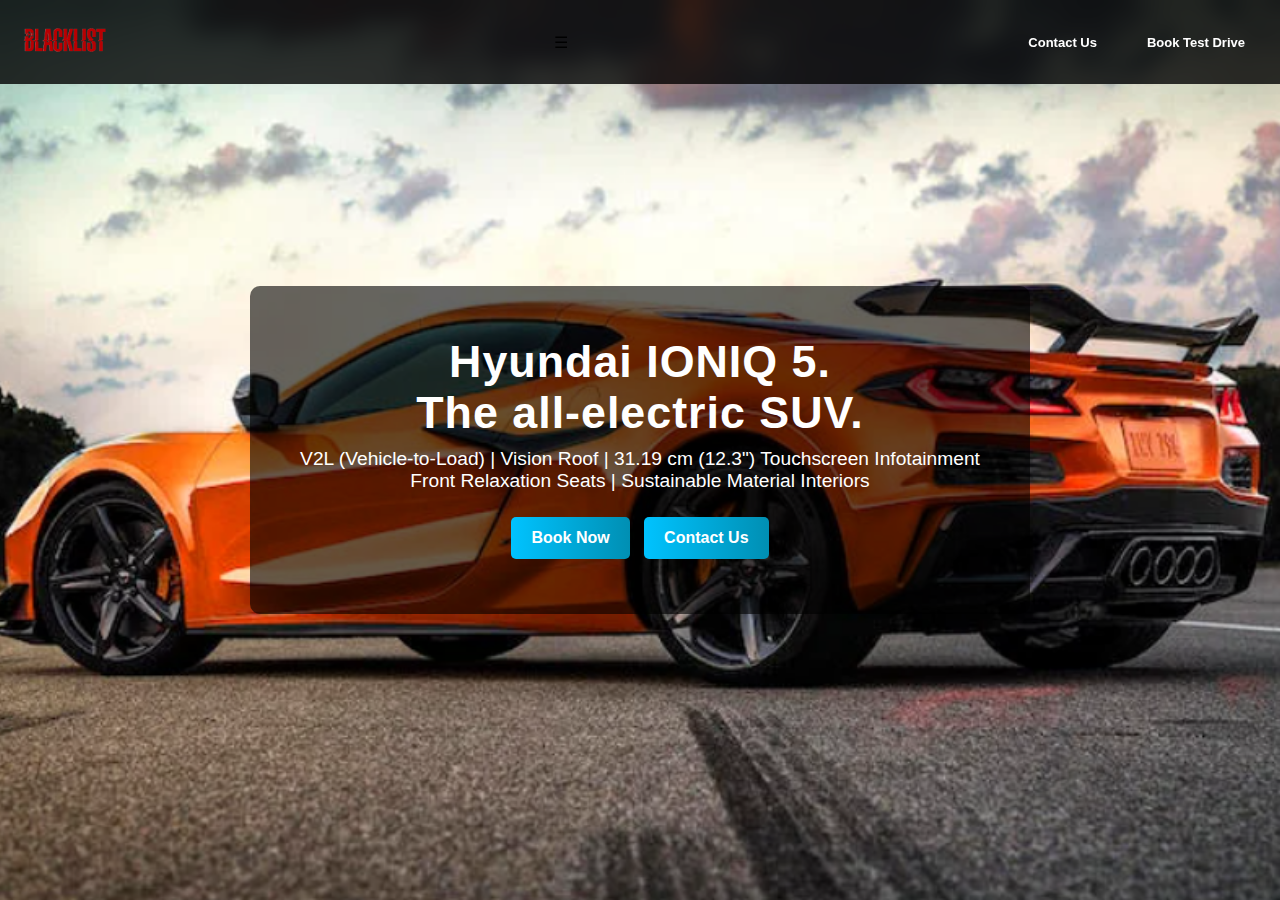
==== index.html @ d76ad525 "initial commit" ====
<!DOCTYPE html>
<html lang="en">
<head>
    <meta charset="UTF-8">
    <meta name="viewport" content="width=device-width, initial-scale=1.0">
    <title>Hyundai IONIQ 5</title>
    <link rel="stylesheet" href="style.css">
</head>
<body>

    <header>
        <div class="navbar">
            <a href="index.html">
                <img src="logo.png" alt="Hyundai Logo" class="logo">
            </a>

            <div class="hamburger" onclick="toggleMenu()">
                ☰
            </div>

            <nav class="nav-menu">
                <ul class="menu">
                    <!-- <li><a href="find-car.html">Find a Car</a></li>
                    <li><a href="buy.html">Click to Buy</a></li>
                    <li><a href="service.html">Connect to Service</a></li>
                    <li><a href="story.html">Hyundai Story</a></li>
                    <li><a href="mobility.html">Mobility Solutions</a></li>
                    <li><a href="investor.html">Investor Relations</a></li> -->
                    <li><a href="contact.html">Contact Us</a></li>
                    <li><a href="book-test-drive.html">Book Test Drive</a></li>
                </ul>
            </nav>
        </div>
    </header>

    <section class="hero-section">
        <div class="overlay">
            <div class="text-container">
                <h1>Hyundai IONIQ 5. <br>The all-electric SUV.</h1>
                <p>
                    V2L (Vehicle-to-Load) | Vision Roof | 31.19 cm (12.3") Touchscreen Infotainment <br>
                    Front Relaxation Seats | Sustainable Material Interiors
                </p>
                <div class="button-container">
                    <button class="book-now" onclick="window.location.href='book-test-drive.html'">Book Now</button>
                    <button class="know-more" onclick="window.location.href='contact.html'">Contact Us</button>
                </div>
            </div>
        </div>
    </section>

    <script src="script.js"></script>

</body>
</html>
---- style.css ----
/* General Styles */
* {
    margin: 0;
    padding: 0;
    box-sizing: border-box;
    font-family: 'Arial', sans-serif;
}

/* Full Width Navbar */
.navbar {
    display: flex;
    justify-content: space-between;
    align-items: center;
    width: 100%;
    padding: 15px 20px;
    position: fixed;
    top: 0;
    left: 0;
    background: rgba(0, 0, 0, 0.8);
    backdrop-filter: blur(10px);
    z-index: 1000;
}

.navbar .logo {
    height: 50px;
    cursor: pointer;
}

.navbar ul {
    list-style: none;
    display: flex;
    gap: 20px;
}

.navbar ul li {
    display: inline;
}

.navbar ul li a {
    text-decoration: none;
    color: white;
    font-weight: bold;
    transition: color 0.3s ease-in-out;
    padding: 10px 15px;
    font-size: small;
    
}

.navbar ul li a:hover {
    color: #00c3ff;
}

/* Hero Section with Background Image */
.hero-section {
    width: 100%;
    height: 100vh;
    background: url('coverimg.PNG') no-repeat center center/cover;
    display: flex;
    align-items: center;
    justify-content: center;
    text-align: center;
    position: relative;
}

/* Overlay for Better Readability */
.overlay {
    background: rgba(0, 0, 0, 0.6);
    padding: 50px;
    border-radius: 10px;
    color: white;
    text-align: center;
}

.text-container h1 {
    font-size: 2.8em;
    font-weight: bold;
    letter-spacing: 1px;
}

.text-container p {
    font-size: 1.2em;
    margin-top: 10px;
}

/* Buttons */
.button-container {
    margin-top: 20px;
}

.button-container button {
    background: linear-gradient(90deg, #00c3ff, #008fb3);
    color: white;
    padding: 12px 20px;
    border: none;
    cursor: pointer;
    border-radius: 5px;
    font-size: 1em;
    font-weight: bold;
    margin: 5px;
    transition: transform 0.3s, background 0.3s;
}

.button-container button:hover {
    background: linear-gradient(90deg, #008fb3, #00509e);
    transform: scale(1.05);
}

/* Form Sections (Contact Us & Book Test Drive) */
.form-section {
    max-width: 600px;
    margin:17vh 0 1vh 0;
    height: 88vh;
    position: relative;
    justify-self: center;
    background: white;
    padding: 30px;
    border-radius: 10px;
    box-shadow: 0px 4px 10px rgba(0, 0, 0, 0.1);
    text-align: center;
    transition: 0.3s ease-in-out;
    
}

.form-section:hover {
    transform: translateY(-5px);
    box-shadow: 0px 8px 20px rgba(0, 0, 0, 0.2);
}

.form-section h1 {
    color: #002c5f;
    font-size: 1.5em;
    margin-bottom: 10px;
}

.form-section p {
    color: #555;
    margin-bottom: 20px;
    font-size: 1em;
}

/* Form Inputs */
form {
    display: flex;
    flex-direction: column;
    gap: 10px;
}

form label {
    font-weight: bold;
    text-align: left;
    font-size: 1em;
}

form input, form select, form textarea {
    width: 100%;
    padding: 0.5vh;
    border: 2px solid #ccc;
    border-radius: 5px;
    font-size: 1em;
    transition: border-color 0.3s;
}

form input:focus, form select:focus, form textarea:focus {
    border-color: #00c3ff;
    outline: none;
}

form button {
    background: linear-gradient(90deg, #002c5f, #00509e);
    color: white;
    border: none;
    padding: 14px;
    font-size: 1.1em;
    cursor: pointer;
    border-radius: 5px;
    transition: transform 0.3s;
}

form button:hover {
    background: linear-gradient(90deg, #00509e, #003d7c);
    transform: scale(1.05);
}

/* Responsive Slide-in Menu */
/* .menu-icon {
    display: none;
    font-size: 30px;
    color: white;
    cursor: pointer;
   
}

.menu {
    position: fixed;
    top: 0;
    left: -250px;
    width: 250px;
    height: 100%;
    background: rgba(0, 0, 0, 0.9);
    backdrop-filter: blur(10px);
    display: flex;
    flex-direction: column;
    padding-top: 60px;
    transition: left 0.3s ease-in-out;
}

.menu.active {
    left: 0;
}

.menu ul {
    list-style: none;
    padding: 0;
}

.menu ul li {
    padding: 15px;
    text-align: center;
}

.menu ul li a {
    text-decoration: none;
    color: white;
    font-size: 1.2em;
    transition: color 0.3s;
}

.menu ul li a:hover {
    color: #00c3ff;
}

/* Close Button */
/* .close-btn {
    position: absolute;
    top: 15px;
    right: 15px;
    font-size: 30px;
    cursor: pointer;
    color: white;
} */ 

/* Responsive Design */
@media (max-width: 1024px) {
    .overlay {
        width: 85%;
        padding: 40px;
    }
    
    .text-container h1 {
        font-size: 2.2em;
    }

    .text-container p {
        font-size: 1.1em;
    }

    .form-section {
        max-width: 90%;
        padding: 25px;
        margin: 15vh;
    }

}

@media (max-width: 768px) {
    .menu-icon {
        display: flex;
        font-size: 30px;
        color: white;
        cursor: pointer;
        margin-right: -80%;
       
    }
    
    
    .menu-icon {
        display: block;
    }

    .form-section {
        max-width: 95%;
        padding: 20px;
        margin: 15vh 2vh 0 2vh;
        
    }
}

@media (max-width: 480px) {
    /* .menu-icon {
        display: flex;
        font-size: 30px;
        color: white;
        cursor: pointer;
        margin-right: -60%;
       
    } */
    .overlay {
        width: 95%;
        padding: 20px;
    }
    .navbar ul li a{
        font-size: 1.3vh;
    }

    .text-container h1 {
        font-size: 1.5em;
    }

    .text-container p {
        font-size: 0.9em;
    }

    .button-container button {
        padding: 10px 15px;
        font-size: 0.9em;
    }

    .form-section {
        max-width: 98%;
        padding: 15px;
        margin: 15vh 2vh 0 2vh;
    }

    form button {
        padding: 12px;
        font-size: 1em;
    }
}
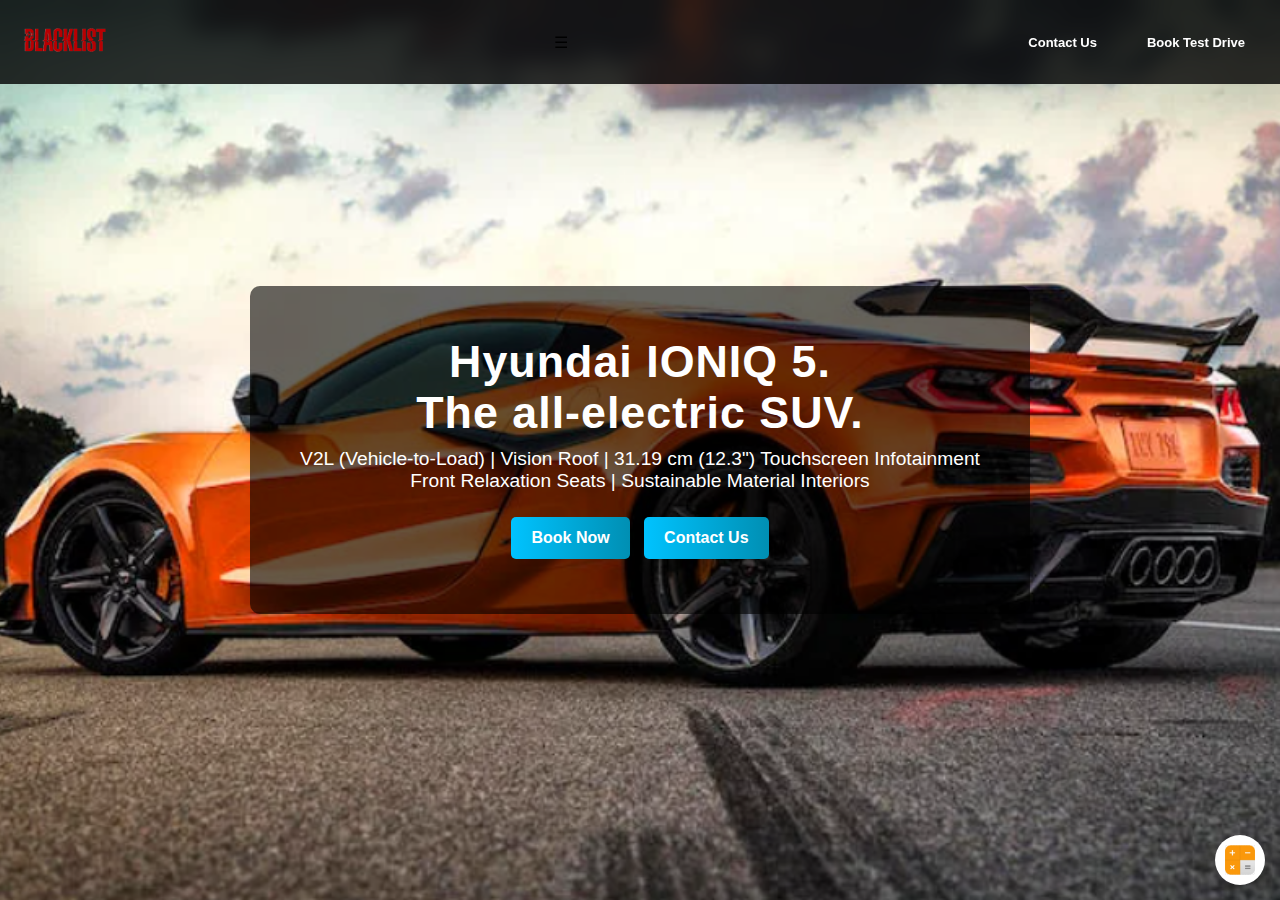
==== commit 22680200: "included calculator" ====
--- a/index.html
+++ b/index.html
@@ -52,4 +52,38 @@
     <script src="script.js"></script>
 
 </body>
-</html>
+
+<!-- Floating Calculator Icon -->
+<button class="calculator-icon" onclick="toggleCalculator()">
+    <img src="Capture.PNG" alt="Calculator">
+</button>
+
+<!-- Popup Calculator -->
+<div id="calculator-popup" class="calculator-popup">
+    <div class="calculator-header">
+        <span>Calculator</span>
+        <button class="close-btn" onclick="toggleCalculator()">X</button>
+    </div>
+    <div class="calculator-body">
+        <input type="text" id="calc-display" disabled>
+        <div class="calc-buttons">
+            <button onclick="appendCalcInput('7')">7</button>
+            <button onclick="appendCalcInput('8')">8</button>
+            <button onclick="appendCalcInput('9')">9</button>
+            <button onclick="appendCalcInput('/')">/</button>
+            <button onclick="appendCalcInput('4')">4</button>
+            <button onclick="appendCalcInput('5')">5</button>
+            <button onclick="appendCalcInput('6')">6</button>
+            <button onclick="appendCalcInput('*')">*</button>
+            <button onclick="appendCalcInput('1')">1</button>
+            <button onclick="appendCalcInput('2')">2</button>
+            <button onclick="appendCalcInput('3')">3</button>
+            <button onclick="appendCalcInput('-')">-</button>
+            <button onclick="appendCalcInput('0')">0</button>
+            <button onclick="appendCalcInput('.')">.</button>
+            <button onclick="clearCalc()">C</button>
+            <button onclick="calculateResult()">=</button>
+            <button onclick="appendCalcInput('+')">+</button>
+        </div>
+    </div>
+</div>
--- a/style.css
+++ b/style.css
@@ -326,3 +326,118 @@
         font-size: 1em;
     }
 }
+
+/* CALCULAGTOR CSS */
+/* Popup Calculator */
+/* Floating Calculator Icon */
+.calculator-icon {
+    position: fixed;
+    bottom: 15px;
+    right: 15px;
+    width: 50px;
+    height: 50px;
+    background: rgb(255, 255, 255);
+    border: none;
+    border-radius: 50%;
+    cursor: pointer;
+    box-shadow: 0px 4px 10px rgba(0, 0, 0, 0.2);
+    display: flex;
+    justify-content: center;
+    align-items: center;
+    transition: transform 0.3s, background 0.3s;
+}
+
+.calculator-icon img {
+    width: 30px;
+    height: 30px;
+}
+
+.calculator-icon:hover {
+    transform: scale(1.1);
+    background: #f0f0f0;
+}
+
+/* Popup Calculator */
+/* Popup Calculator */
+/* Popup Calculator */
+.calculator-popup {
+    position: fixed;
+    bottom: 10px;
+    right: 10px;
+    background: rgba(0, 0, 0, 0.9);
+    padding: 15px;
+    border-radius: 10px;
+    display: none; /* Initially hidden */
+    flex-direction: column;
+    z-index: 1000;
+    transform: translateY(100%);
+    opacity: 0;
+    transition: transform 0.3s ease-in-out, opacity 0.3s ease-in-out;
+}
+
+/* Slide-in animation */
+.calculator-popup.show {
+    transform: translateY(0);
+    opacity: 1;
+}
+
+/* Slide-out animation */
+.calculator-popup.hide {
+    transform: translateY(100%);
+    opacity: 0;
+}
+
+.calculator-header {
+    display: flex;
+    justify-content: space-between;
+    color: white;
+    font-size: 1.2em;
+    margin-bottom: 5px;
+}
+
+.close-btn {
+    background: none;
+    border: none;
+    color: white;
+    cursor: pointer;
+    font-size: 1.2em;
+    animation: slideOut 0.3s ease-in-out;
+
+}
+
+.calculator-body {
+    display: flex;
+    flex-direction: column;
+}
+
+#calc-display {
+    width: 100%;
+    padding: 5px;
+    margin-bottom: 5px;
+    font-size: 1.2em;
+    text-align: right;
+    background: white;
+    border: none;
+    border-radius: 5px;
+}
+
+.calc-buttons {
+    display: grid;
+    grid-template-columns: repeat(4, 1fr);
+    gap: 5px;
+}
+
+.calc-buttons button {
+    padding: 10px;
+    background: #444;
+    color: white;
+    border: none;
+    border-radius: 5px;
+    cursor: pointer;
+    transition: background 0.3s;
+}
+
+.calc-buttons button:hover {
+    background: #666;
+}
+
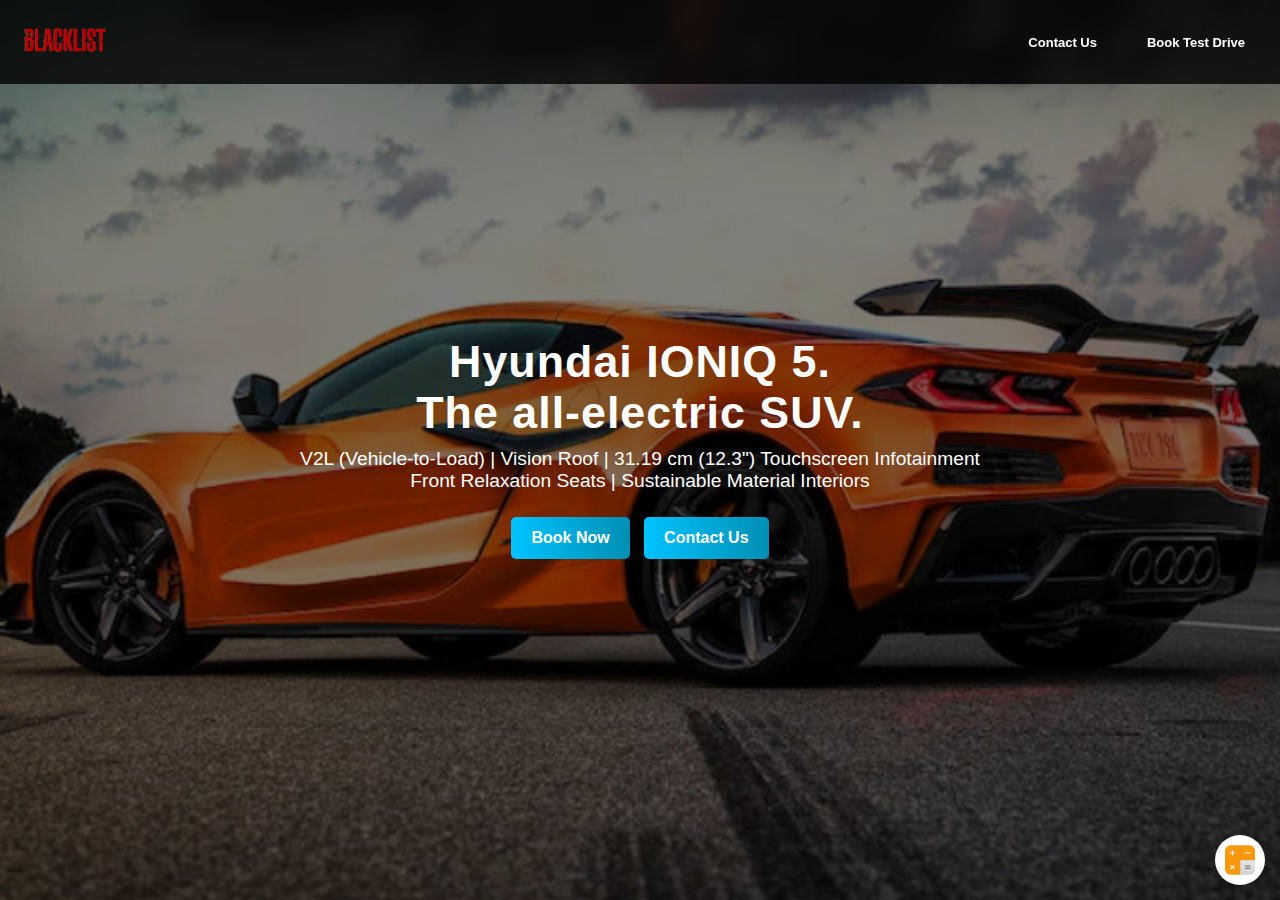
==== commit 9a340175: "Updated the responsivity" ====
--- a/index.html
+++ b/index.html
@@ -14,9 +14,6 @@
                 <img src="logo.png" alt="Hyundai Logo" class="logo">
             </a>
 
-            <div class="hamburger" onclick="toggleMenu()">
-                ☰
-            </div>
 
             <nav class="nav-menu">
                 <ul class="menu">
@@ -48,7 +45,22 @@
             </div>
         </div>
     </section>
-
+    <script>
+        const images = ["coverimg.PNG", "car2.jpg", "car3.jpg"];
+        let currentIndex = 0;
+        
+        function changeBackground() {
+            document.querySelector(".hero-section").style.backgroundImage = `url('${images[currentIndex]}')`;
+            currentIndex = (currentIndex + 1) % images.length;
+        }
+    
+        // Initial background set
+        changeBackground();
+    
+        // Change background every 3 seconds
+        setInterval(changeBackground, 3000);
+    </script>
+    
     <script src="script.js"></script>
 
 </body>
--- a/style.css
+++ b/style.css
@@ -52,24 +52,29 @@
 
 /* Hero Section with Background Image */
 .hero-section {
+    position: relative;
     width: 100%;
-    height: 100vh;
-    background: url('coverimg.PNG') no-repeat center center/cover;
-    display: flex;
+    height: 100vh; /* Adjust as needed */
+    background-size: cover;
+    background-position: center;
+    background-repeat: no-repeat;
+    transition: background-image 1s ease-in-out;
+}
+
+.overlay {
+    position: absolute;
+    top: 0;
+    left: 0;
+    width: 100%;
+    height: 100%;
+    background: rgba(0, 0, 0, 0.5); /* Dark overlay for text readability */
+    display: flex;
+    justify-content: center;
     align-items: center;
-    justify-content: center;
+    color: white;
     text-align: center;
-    position: relative;
-}
-
-/* Overlay for Better Readability */
-.overlay {
-    background: rgba(0, 0, 0, 0.6);
-    padding: 50px;
-    border-radius: 10px;
-    color: white;
-    text-align: center;
-}
+}
+
 
 .text-container h1 {
     font-size: 2.8em;
@@ -109,11 +114,11 @@
 .form-section {
     max-width: 600px;
     margin:17vh 0 1vh 0;
-    height: 88vh;
+    height: 83vh;
     position: relative;
     justify-self: center;
     background: white;
-    padding: 30px;
+    padding: 15px;
     border-radius: 10px;
     box-shadow: 0px 4px 10px rgba(0, 0, 0, 0.1);
     text-align: center;
@@ -242,7 +247,7 @@
 /* Responsive Design */
 @media (max-width: 1024px) {
     .overlay {
-        width: 85%;
+        width: 100%;
         padding: 40px;
     }
     
@@ -263,6 +268,7 @@
 }
 
 @media (max-width: 768px) {
+
     .menu-icon {
         display: flex;
         font-size: 30px;
@@ -295,7 +301,7 @@
        
     } */
     .overlay {
-        width: 95%;
+        width: 100%;
         padding: 20px;
     }
     .navbar ul li a{
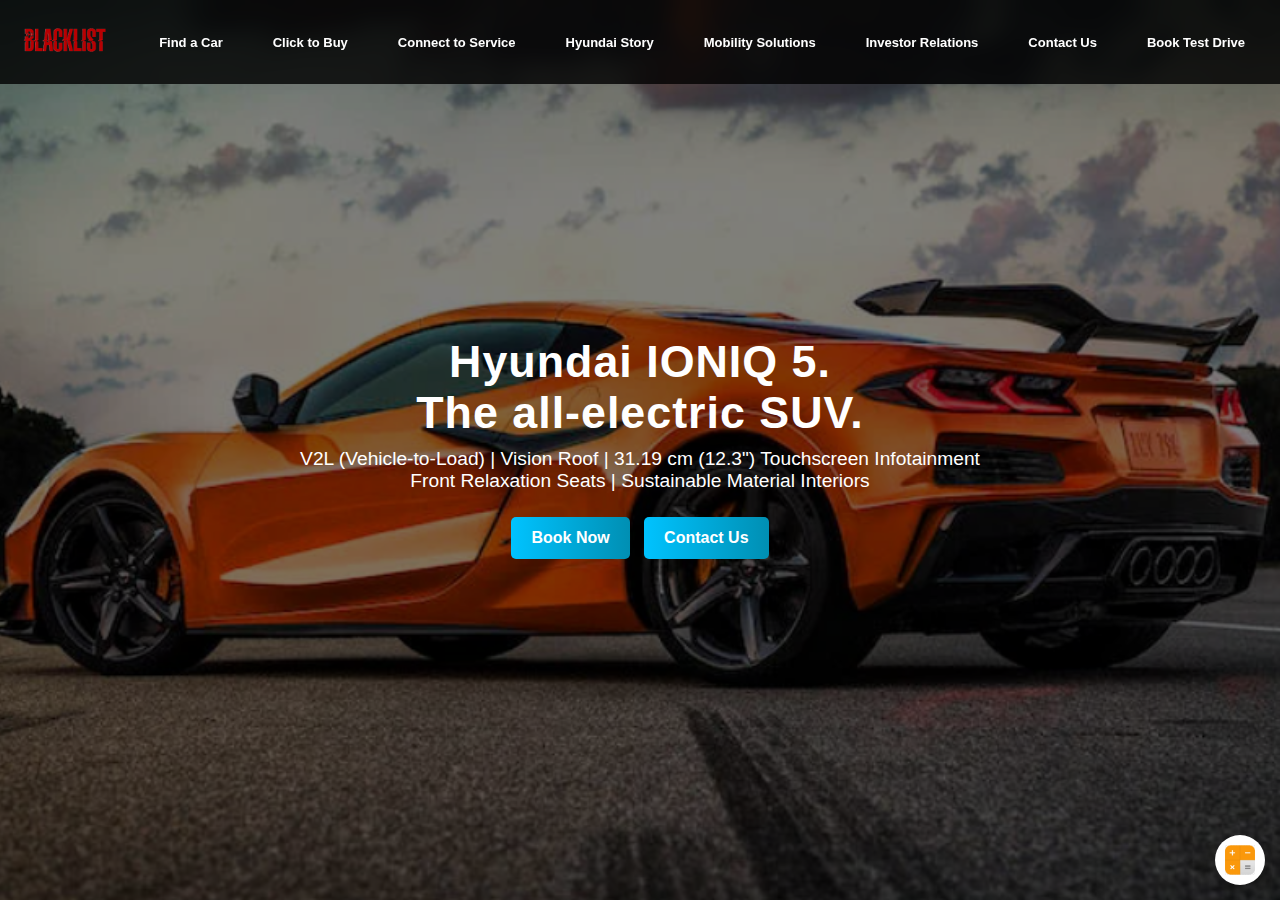
==== commit 0662e3ca: "Fixed responsivity of Hamburger" ====
--- a/index.html
+++ b/index.html
@@ -13,23 +13,27 @@
             <a href="index.html">
                 <img src="logo.png" alt="Hyundai Logo" class="logo">
             </a>
-
-
+    
+            <!-- Hamburger Icon (Initially Hidden on Desktop) -->
+            <div class="menu-icon" onclick="toggleMenu()">
+                <span>&#9776;</span> <!-- Hamburger icon (3 horizontal lines) -->
+            </div>
+    
             <nav class="nav-menu">
                 <ul class="menu">
-                    <!-- <li><a href="find-car.html">Find a Car</a></li>
+                    <li><a href="find-car.html">Find a Car</a></li>
                     <li><a href="buy.html">Click to Buy</a></li>
                     <li><a href="service.html">Connect to Service</a></li>
                     <li><a href="story.html">Hyundai Story</a></li>
                     <li><a href="mobility.html">Mobility Solutions</a></li>
-                    <li><a href="investor.html">Investor Relations</a></li> -->
+                    <li><a href="investor.html">Investor Relations</a></li>
                     <li><a href="contact.html">Contact Us</a></li>
                     <li><a href="book-test-drive.html">Book Test Drive</a></li>
                 </ul>
             </nav>
         </div>
     </header>
-
+    
     <section class="hero-section">
         <div class="overlay">
             <div class="text-container">
@@ -45,57 +49,58 @@
             </div>
         </div>
     </section>
+
     <script>
         const images = ["coverimg.PNG", "car2.jpg", "car3.jpg"];
         let currentIndex = 0;
-        
+
         function changeBackground() {
             document.querySelector(".hero-section").style.backgroundImage = `url('${images[currentIndex]}')`;
             currentIndex = (currentIndex + 1) % images.length;
         }
-    
+
         // Initial background set
         changeBackground();
-    
+
         // Change background every 3 seconds
         setInterval(changeBackground, 3000);
     </script>
-    
+
     <script src="script.js"></script>
 
-</body>
+    <!-- Floating Calculator Icon -->
+    <button class="calculator-icon" onclick="toggleCalculator()">
+        <img src="Capture.PNG" alt="Calculator">
+    </button>
 
-<!-- Floating Calculator Icon -->
-<button class="calculator-icon" onclick="toggleCalculator()">
-    <img src="Capture.PNG" alt="Calculator">
-</button>
-
-<!-- Popup Calculator -->
-<div id="calculator-popup" class="calculator-popup">
-    <div class="calculator-header">
-        <span>Calculator</span>
-        <button class="close-btn" onclick="toggleCalculator()">X</button>
-    </div>
-    <div class="calculator-body">
-        <input type="text" id="calc-display" disabled>
-        <div class="calc-buttons">
-            <button onclick="appendCalcInput('7')">7</button>
-            <button onclick="appendCalcInput('8')">8</button>
-            <button onclick="appendCalcInput('9')">9</button>
-            <button onclick="appendCalcInput('/')">/</button>
-            <button onclick="appendCalcInput('4')">4</button>
-            <button onclick="appendCalcInput('5')">5</button>
-            <button onclick="appendCalcInput('6')">6</button>
-            <button onclick="appendCalcInput('*')">*</button>
-            <button onclick="appendCalcInput('1')">1</button>
-            <button onclick="appendCalcInput('2')">2</button>
-            <button onclick="appendCalcInput('3')">3</button>
-            <button onclick="appendCalcInput('-')">-</button>
-            <button onclick="appendCalcInput('0')">0</button>
-            <button onclick="appendCalcInput('.')">.</button>
-            <button onclick="clearCalc()">C</button>
-            <button onclick="calculateResult()">=</button>
-            <button onclick="appendCalcInput('+')">+</button>
+    <!-- Popup Calculator -->
+    <div id="calculator-popup" class="calculator-popup hide">
+        <div class="calculator-header">
+            <span>Calculator</span>
+            <button class="close-btn" onclick="toggleCalculator()">X</button>
+        </div>
+        <div class="calculator-body">
+            <input type="text" id="calc-display" disabled>
+            <div class="calc-buttons">
+                <button onclick="appendCalcInput('7')">7</button>
+                <button onclick="appendCalcInput('8')">8</button>
+                <button onclick="appendCalcInput('9')">9</button>
+                <button onclick="appendCalcInput('/')">/</button>
+                <button onclick="appendCalcInput('4')">4</button>
+                <button onclick="appendCalcInput('5')">5</button>
+                <button onclick="appendCalcInput('6')">6</button>
+                <button onclick="appendCalcInput('*')">*</button>
+                <button onclick="appendCalcInput('1')">1</button>
+                <button onclick="appendCalcInput('2')">2</button>
+                <button onclick="appendCalcInput('3')">3</button>
+                <button onclick="appendCalcInput('-')">-</button>
+                <button onclick="appendCalcInput('0')">0</button>
+                <button onclick="appendCalcInput('.')">.</button>
+                <button onclick="clearCalc()">C</button>
+                <button onclick="calculateResult()">=</button>
+                <button onclick="appendCalcInput('+')">+</button>
+            </div>
         </div>
     </div>
-</div>
+</body>
+</html>
--- a/style.css
+++ b/style.css
@@ -49,6 +49,24 @@
 .navbar ul li a:hover {
     color: #00c3ff;
 }
+
+.menu-icon {
+    display: none;
+    font-size: 30px;
+    color: white;
+    cursor: pointer;
+    padding: 5px;
+}
+
+.nav-menu {
+    display: flex;
+}
+
+.nav-menu ul {
+    display: flex;
+    gap: 20px;
+}
+
 
 /* Hero Section with Background Image */
 .hero-section {
@@ -246,38 +264,78 @@
 
 /* Responsive Design */
 @media (max-width: 1024px) {
-    .overlay {
+    .nav-menu {
+        display: none;
         width: 100%;
-        padding: 40px;
-    }
+    }
+    .nav-menu.active {
+        display: block;
+        width: 100%;
+        background-color: rgba(0, 0, 0, 0.9);
+        position: absolute;
+        top: 60px; /* Adjust based on navbar height */
+        left: 0;
+        padding: 20px;
+        text-align: center;
+    }
+
+    .nav-menu.active ul {
+        flex-direction: column;
+    }
+
+    .nav-menu.active ul li {
+        padding: 15px 0;
+    }
+
+
     
-    .text-container h1 {
-        font-size: 2.2em;
-    }
-
-    .text-container p {
-        font-size: 1.1em;
+    .menu-icon {
+        display: block;
     }
 
     .form-section {
-        max-width: 90%;
-        padding: 25px;
-        margin: 15vh;
+        max-width: 95%;
+        padding: 20px;
+        margin: 15vh 2vh 0 2vh;
+        
     }
 
 }
 
 @media (max-width: 768px) {
 
-    .menu-icon {
+    /* .menu-icon {
         display: flex;
         font-size: 30px;
         color: white;
         cursor: pointer;
         margin-right: -80%;
        
-    }
-    
+    } */
+    .nav-menu {
+        display: none;
+        width: 100%;
+    }
+    .nav-menu.active {
+        display: block;
+        width: 100%;
+        background-color: rgba(0, 0, 0, 0.9);
+        position: absolute;
+        top: 60px; /* Adjust based on navbar height */
+        left: 0;
+        padding: 20px;
+        text-align: center;
+    }
+
+    .nav-menu.active ul {
+        flex-direction: column;
+    }
+
+    .nav-menu.active ul li {
+        padding: 15px 0;
+    }
+
+
     
     .menu-icon {
         display: block;
